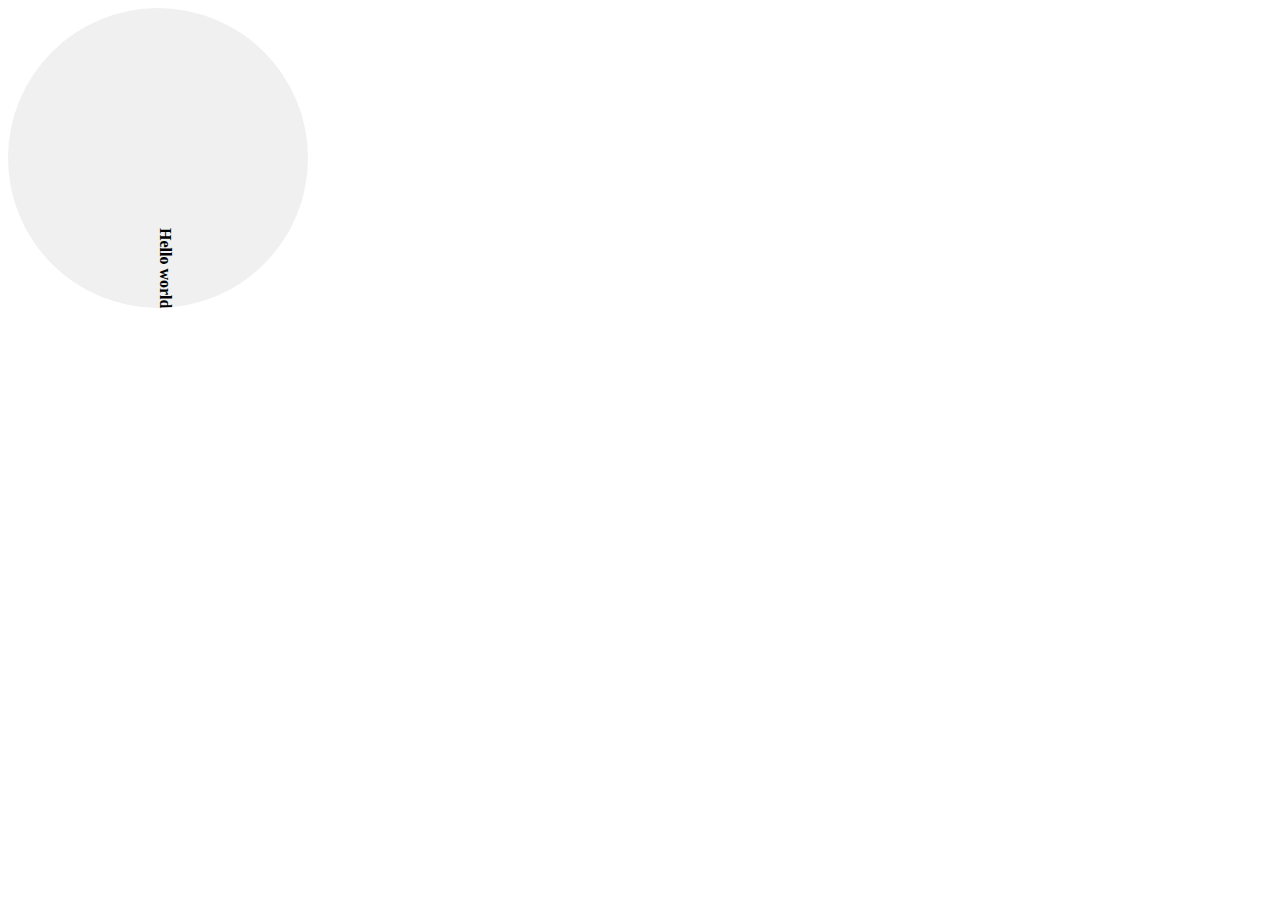
==== index2.html @ 1e1755ae "add heart pointer effect + name" ====
<!DOCTYPE html>
<html lang="en">
  <head>
    <meta charset="UTF-8" />
    <meta name="viewport" content="width=device-width, initial-scale=1.0" />
    <title>Document</title>
    <link rel="stylesheet" href="style2.css" />
  </head>
  <body>
    <div class="circle">
      <p class="surrounding-text">Hello world</p>
    </div>
  </body>
</html>
---- style2.css ----
.circle {
  width: 300px;
  height: 300px;
  border-radius: 50%;
  background-color: #f0f0f0;
  position: relative;
  overflow: hidden;
}

.surrounding-text {
  position: absolute;
  bottom: 0;
  left: 0;
  width: 100%;
  text-align: center;
  writing-mode: vertical-rl;
  text-orientation: mixed;
  white-space: nowrap;
  transform: translateX(-50%);
  font-size: 16px;
  font-weight: bold;
}
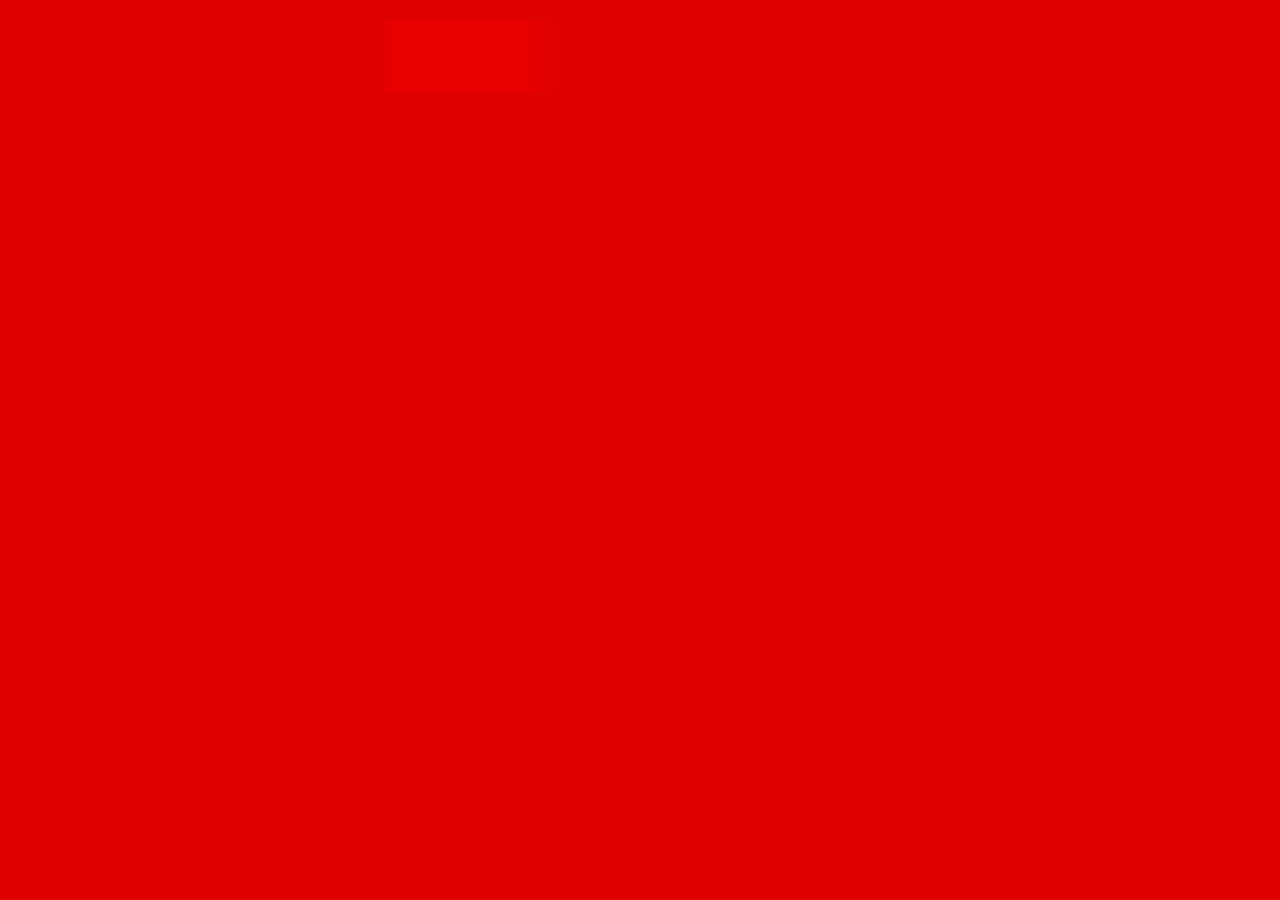
==== commit 258c744c: "add heart rate effect" ====
--- a/index2.html
+++ b/index2.html
@@ -3,12 +3,33 @@
   <head>
     <meta charset="UTF-8" />
     <meta name="viewport" content="width=device-width, initial-scale=1.0" />
+    <link rel="stylesheet" href="style2.css" />
     <title>Document</title>
-    <link rel="stylesheet" href="style2.css" />
   </head>
   <body>
-    <div class="circle">
-      <p class="surrounding-text">Hello world</p>
+    <div class="heart-rate">
+      <svg
+        version="1.0"
+        xmlns="http://www.w3.org/2000/svg"
+        xmlns:xlink="http://www.w3.org/1999/xlink"
+        x="0px"
+        y="0px"
+        width="150px"
+        height="73px"
+        viewBox="0 0 150 73"
+        enable-background="new 0 0 150 73"
+        xml:space="preserve"
+      >
+        <polyline
+          fill="none"
+          stroke="#FFEE00"
+          stroke-width="3"
+          stroke-miterlimit="10"
+          points="0,45.486 38.514,45.486 44.595,33.324 50.676,45.486 57.771,45.486 62.838,55.622 71.959,9 80.067,63.729 84.122,45.486 97.297,45.486 103.379,40.419 110.473,45.486 150,45.486"
+        />
+      </svg>
+      <div class="fade-in"></div>
+      <div class="fade-out"></div>
     </div>
   </body>
 </html>
--- a/style2.css
+++ b/style2.css
@@ -1,22 +1,83 @@
-.circle {
-  width: 300px;
-  height: 300px;
-  border-radius: 50%;
-  background-color: #f0f0f0;
+body {
+  background-color: #df0000;
+}
+.heart-rate {
+  width: 150px;
+  height: 73px;
   position: relative;
-  overflow: hidden;
+  margin: 20px auto;
 }
 
-.surrounding-text {
+.fade-in {
   position: absolute;
-  bottom: 0;
-  left: 0;
   width: 100%;
-  text-align: center;
-  writing-mode: vertical-rl;
-  text-orientation: mixed;
-  white-space: nowrap;
-  transform: translateX(-50%);
-  font-size: 16px;
-  font-weight: bold;
+  height: 100%;
+  background-color: #df0000;
+  top: 0;
+  right: 0;
+  animation: heartRateIn 2.5s linear infinite;
 }
+
+.fade-out {
+  position: absolute;
+  width: 120%;
+  height: 100%;
+  top: 0;
+  left: -120%;
+  animation: heartRateOut 2.5s linear infinite;
+  background: rgba(230, 0, 0, 1);
+  background: -moz-linear-gradient(
+    left,
+    rgba(230, 0, 0, 1) 0%,
+    rgba(230, 0, 0, 1) 50%,
+    rgba(230, 0, 0, 0) 100%
+  );
+  background: -webkit-linear-gradient(
+    left,
+    rgba(230, 0, 0, 1) 0%,
+    rgba(230, 0, 0, 1) 50%,
+    rgba(230, 0, 0, 0) 100%
+  );
+  background: -o-linear-gradient(
+    left,
+    rgba(230, 0, 0, 1) 0%,
+    rgba(230, 0, 0, 1) 50%,
+    rgba(230, 0, 0, 0) 100%
+  );
+  background: -ms-linear-gradient(
+    left,
+    rgba(230, 0, 0, 1) 0%,
+    rgba(230, 0, 0, 1) 50%,
+    rgba(230, 0, 0, 0) 100%
+  );
+  background: linear-gradient(
+    to right,
+    rgba(230, 0, 0, 1) 0%,
+    rgba(230, 0, 0, 1) 80%,
+    rgba(230, 0, 0, 0) 100%
+  );
+}
+
+@keyframes heartRateIn {
+  0% {
+    width: 100%;
+  }
+  50% {
+    width: 0;
+  }
+  100% {
+    width: 0;
+  }
+}
+
+@keyframes heartRateOut {
+  0% {
+    left: -120%;
+  }
+  30% {
+    left: -120%;
+  }
+  100% {
+    left: 0;
+  }
+}
